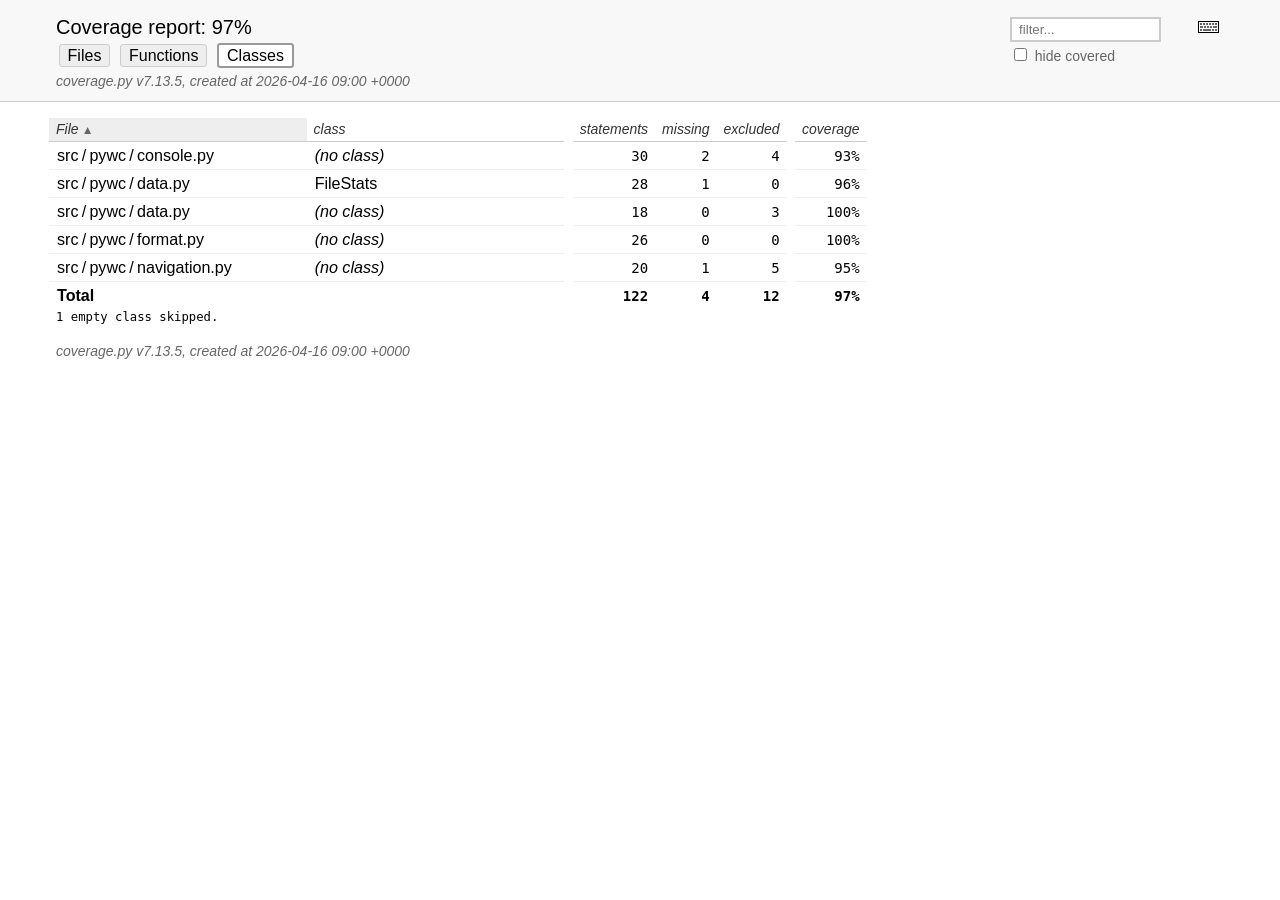
==== htmlcov/class_index.html @ 38b7a9e4 "Update coverage data" ====
<!DOCTYPE html>
<html lang="en">
<head>
    <meta http-equiv="Content-Type" content="text/html; charset=utf-8">
    <title>Coverage report</title>
    <link rel="icon" sizes="32x32" href="favicon_32_cb_c827f16f.png">
    <link rel="stylesheet" href="style_cb_9ff733b0.css" type="text/css">
    <script src="coverage_html_cb_dd2e7eb5.js" defer></script>
</head>
<body class="indexfile">
<header>
    <div class="content">
        <h1>Coverage report:
            <span class="pc_cov">97%</span>
        </h1>
        <aside id="help_panel_wrapper">
            <input id="help_panel_state" type="checkbox">
            <label for="help_panel_state">
                <img id="keyboard_icon" src="keybd_closed_cb_900cfef5.png" alt="Show/hide keyboard shortcuts">
            </label>
            <div id="help_panel">
                <p class="legend">Shortcuts on this page</p>
                <div class="keyhelp">
                    <p>
                        <kbd>f</kbd>
                        <kbd>n</kbd>
                        <kbd>s</kbd>
                        <kbd>m</kbd>
                        <kbd>x</kbd>
                        <kbd>c</kbd>
                        &nbsp; change column sorting
                    </p>
                    <p>
                        <kbd>[</kbd>
                        <kbd>]</kbd>
                        &nbsp; prev/next file
                    </p>
                    <p>
                        <kbd>?</kbd> &nbsp; show/hide this help
                    </p>
                </div>
            </div>
        </aside>
        <form id="filter_container">
            <input id="filter" type="text" value="" placeholder="filter...">
            <div>
                <input id="hide100" type="checkbox" >
                <label for="hide100">hide covered</label>
            </div>
        </form>
        <h2>
                <a class="button" href="index.html">Files</a>
                <a class="button" href="function_index.html">Functions</a>
                <a class="button current">Classes</a>
        </h2>
        <p class="text">
            <a class="nav" href="https://coverage.readthedocs.io/en/7.13.5">coverage.py v7.13.5</a>,
            created at 2026-04-16 09:00 +0000
        </p>
    </div>
</header>
<main id="index">
    <table class="index" data-sortable>
        <thead>
            <tr class="tablehead" title="Click to sort">
                <th id="file" class="name" aria-sort="none" data-shortcut="f">File<span class="arrows"></span></th>
                <th id="region" class="name" aria-sort="none" data-default-sort-order="ascending" data-shortcut="n">class<span class="arrows"></span></th>
                <th class="spacer">&nbsp;</th>
                <th id="statements" aria-sort="none" data-default-sort-order="descending" data-shortcut="s">statements<span class="arrows"></span></th>
                <th id="missing" aria-sort="none" data-default-sort-order="descending" data-shortcut="m">missing<span class="arrows"></span></th>
                <th id="excluded" aria-sort="none" data-default-sort-order="descending" data-shortcut="x">excluded<span class="arrows"></span></th>
                <th class="spacer">&nbsp;</th>
                <th id="coverage" aria-sort="none" data-shortcut="c">coverage<span class="arrows"></span></th>
            </tr>
        </thead>
        <tbody>
            <tr class="region">
                <td class="name"><a href="z_24afd3cdbc6e132b_console_py.html">src&#8201;/&#8201;pywc&#8201;/&#8201;console.py</a></td>
                <td class="name"><a href="z_24afd3cdbc6e132b_console_py.html"><data value=''><span class='no-noun'>(no class)</span></data></a></td>
                <td class="spacer">&nbsp;</td>
                <td>30</td>
                <td>2</td>
                <td>4</td>
                <td class="spacer">&nbsp;</td>
                <td data-ratio="28 30">93%</td>
            </tr>
            <tr class="region">
                <td class="name"><a href="z_24afd3cdbc6e132b_data_py.html#t35">src&#8201;/&#8201;pywc&#8201;/&#8201;data.py</a></td>
                <td class="name"><a href="z_24afd3cdbc6e132b_data_py.html#t35"><data value='FileStats'>FileStats</data></a></td>
                <td class="spacer">&nbsp;</td>
                <td>28</td>
                <td>1</td>
                <td>0</td>
                <td class="spacer">&nbsp;</td>
                <td data-ratio="27 28">96%</td>
            </tr>
            <tr class="region">
                <td class="name"><a href="z_24afd3cdbc6e132b_data_py.html">src&#8201;/&#8201;pywc&#8201;/&#8201;data.py</a></td>
                <td class="name"><a href="z_24afd3cdbc6e132b_data_py.html"><data value=''><span class='no-noun'>(no class)</span></data></a></td>
                <td class="spacer">&nbsp;</td>
                <td>18</td>
                <td>0</td>
                <td>3</td>
                <td class="spacer">&nbsp;</td>
                <td data-ratio="18 18">100%</td>
            </tr>
            <tr class="region">
                <td class="name"><a href="z_24afd3cdbc6e132b_format_py.html">src&#8201;/&#8201;pywc&#8201;/&#8201;format.py</a></td>
                <td class="name"><a href="z_24afd3cdbc6e132b_format_py.html"><data value=''><span class='no-noun'>(no class)</span></data></a></td>
                <td class="spacer">&nbsp;</td>
                <td>26</td>
                <td>0</td>
                <td>0</td>
                <td class="spacer">&nbsp;</td>
                <td data-ratio="26 26">100%</td>
            </tr>
            <tr class="region">
                <td class="name"><a href="z_24afd3cdbc6e132b_navigation_py.html">src&#8201;/&#8201;pywc&#8201;/&#8201;navigation.py</a></td>
                <td class="name"><a href="z_24afd3cdbc6e132b_navigation_py.html"><data value=''><span class='no-noun'>(no class)</span></data></a></td>
                <td class="spacer">&nbsp;</td>
                <td>20</td>
                <td>1</td>
                <td>5</td>
                <td class="spacer">&nbsp;</td>
                <td data-ratio="19 20">95%</td>
            </tr>
        </tbody>
        <tfoot>
            <tr class="total">
                <td class="name">Total</td>
                <td class="name">&nbsp;</td>
                <td class="spacer">&nbsp;</td>
                <td>122</td>
                <td>4</td>
                <td>12</td>
                <td class="spacer">&nbsp;</td>
                <td data-ratio="118 122">97%</td>
            </tr>
        </tfoot>
    </table>
    <p id="no_rows">
        No items found using the specified filter.
    </p>
        <p>1 empty class skipped.</p>
</main>
<footer>
    <div class="content">
        <p>
            <a class="nav" href="https://coverage.readthedocs.io/en/7.13.5">coverage.py v7.13.5</a>,
            created at 2026-04-16 09:00 +0000
        </p>
    </div>
    <aside class="hidden">
        <a id="prevFileLink" class="nav" href=""></a>
        <a id="nextFileLink" class="nav" href=""></a>
        <button type="button" class="button_prev_file" data-shortcut="["></button>
        <button type="button" class="button_next_file" data-shortcut="]"></button>
        <button type="button" class="button_show_hide_help" data-shortcut="?"></button>
    </aside>
</footer>
</body>
</html>
---- htmlcov/style_cb_9ff733b0.css ----
@charset "UTF-8";
/* Licensed under the Apache License: http://www.apache.org/licenses/LICENSE-2.0 */
/* For details: https://github.com/coveragepy/coveragepy/blob/main/NOTICE.txt */
/* Don't edit this .css file. Edit the .scss file instead! */
html, body, h1, h2, h3, p, table, td, th { margin: 0; padding: 0; border: 0; font-weight: inherit; font-style: inherit; font-size: 100%; font-family: inherit; vertical-align: baseline; }

body { font-family: -apple-system, BlinkMacSystemFont, "Segoe UI", Roboto, Ubuntu, Cantarell, "Helvetica Neue", sans-serif; font-size: 1em; background: #fff; color: #000; }

@media (prefers-color-scheme: dark) { body { background: #1e1e1e; } }

@media (prefers-color-scheme: dark) { body { color: #eee; } }

html > body { font-size: 16px; }

a:active, a:focus { outline: 2px dashed #007acc; }

p { font-size: .875em; line-height: 1.4em; }

table { border-collapse: collapse; }

td { vertical-align: top; }

table tr.hidden { display: none !important; }

p#no_rows { display: none; font-size: 1.15em; font-family: -apple-system, BlinkMacSystemFont, "Segoe UI", Roboto, Ubuntu, Cantarell, "Helvetica Neue", sans-serif; }

a.nav { text-decoration: none; color: inherit; }

a.nav:hover { text-decoration: underline; color: inherit; }

.hidden { display: none; }

header { background: #f8f8f8; width: 100%; z-index: 2; border-bottom: 1px solid #ccc; }

@media (prefers-color-scheme: dark) { header { background: black; } }

@media (prefers-color-scheme: dark) { header { border-color: #333; } }

header .content { padding: 1rem 3.5rem; }

header h2 { margin-top: .5em; font-size: 1em; }

header h2 a.button { font-family: inherit; font-size: inherit; border: 1px solid; border-radius: .2em; background: #eee; color: inherit; text-decoration: none; padding: .1em .5em; margin: 1px calc(.1em + 1px); cursor: pointer; border-color: #ccc; }

@media (prefers-color-scheme: dark) { header h2 a.button { background: #333; } }

@media (prefers-color-scheme: dark) { header h2 a.button { border-color: #444; } }

header h2 a.button.current { border: 2px solid; background: #fff; border-color: #999; cursor: default; }

@media (prefers-color-scheme: dark) { header h2 a.button.current { background: #1e1e1e; } }

@media (prefers-color-scheme: dark) { header h2 a.button.current { border-color: #777; } }

header p.text { margin: .5em 0 -.5em; color: #666; font-style: italic; }

@media (prefers-color-scheme: dark) { header p.text { color: #aaa; } }

header.sticky { position: fixed; left: 0; right: 0; height: 2.5em; }

header.sticky .text { display: none; }

header.sticky h1, header.sticky h2 { font-size: 1em; margin-top: 0; display: inline-block; }

header.sticky .content { padding: 0.5rem 3.5rem; }

header.sticky .content p { font-size: 1em; }

header.sticky ~ #source { padding-top: 6.5em; }

main { position: relative; z-index: 1; }

footer { margin: 1rem 3.5rem; }

footer .content { padding: 0; color: #666; font-style: italic; }

@media (prefers-color-scheme: dark) { footer .content { color: #aaa; } }

#index { margin: 1rem 0 0 3.5rem; }

h1 { font-size: 1.25em; display: inline-block; }

#filter_container { float: right; margin: 0 2em 0 0; line-height: 1.66em; }

#filter_container #filter { width: 10em; padding: 0.2em 0.5em; border: 2px solid #ccc; background: #fff; color: #000; }

@media (prefers-color-scheme: dark) { #filter_container #filter { border-color: #444; } }

@media (prefers-color-scheme: dark) { #filter_container #filter { background: #1e1e1e; } }

@media (prefers-color-scheme: dark) { #filter_container #filter { color: #eee; } }

#filter_container #filter:focus { border-color: #007acc; }

#filter_container :disabled ~ label { color: #ccc; }

@media (prefers-color-scheme: dark) { #filter_container :disabled ~ label { color: #444; } }

#filter_container label { font-size: .875em; color: #666; }

@media (prefers-color-scheme: dark) { #filter_container label { color: #aaa; } }

header button { font-family: inherit; font-size: inherit; border: 1px solid; border-radius: .2em; background: #eee; color: inherit; text-decoration: none; padding: .1em .5em; margin: 1px calc(.1em + 1px); cursor: pointer; border-color: #ccc; }

@media (prefers-color-scheme: dark) { header button { background: #333; } }

@media (prefers-color-scheme: dark) { header button { border-color: #444; } }

header button:active, header button:focus { outline: 2px dashed #007acc; }

header button.run { background: #eeffee; }

@media (prefers-color-scheme: dark) { header button.run { background: #373d29; } }

header button.run.show_run { background: #dfd; border: 2px solid #00dd00; margin: 0 .1em; }

@media (prefers-color-scheme: dark) { header button.run.show_run { background: #373d29; } }

header button.mis { background: #ffeeee; }

@media (prefers-color-scheme: dark) { header button.mis { background: #4b1818; } }

header button.mis.show_mis { background: #fdd; border: 2px solid #ff0000; margin: 0 .1em; }

@media (prefers-color-scheme: dark) { header button.mis.show_mis { background: #4b1818; } }

header button.exc { background: #f7f7f7; }

@media (prefers-color-scheme: dark) { header button.exc { background: #333; } }

header button.exc.show_exc { background: #eee; border: 2px solid #808080; margin: 0 .1em; }

@media (prefers-color-scheme: dark) { header button.exc.show_exc { background: #333; } }

header button.par { background: #ffffd5; }

@media (prefers-color-scheme: dark) { header button.par { background: #650; } }

header button.par.show_par { background: #ffa; border: 2px solid #bbbb00; margin: 0 .1em; }

@media (prefers-color-scheme: dark) { header button.par.show_par { background: #650; } }

#help_panel, #source p .annotate.long { display: none; position: absolute; z-index: 999; background: #ffffcc; border: 1px solid #888; border-radius: .2em; color: #333; padding: .25em .5em; }

#source p .annotate.long { white-space: normal; float: right; top: 1.75em; right: 1em; height: auto; }

#help_panel_wrapper { float: right; position: relative; }

#keyboard_icon { margin: 5px; }

#help_panel_state { display: none; }

#help_panel { top: 25px; right: 0; padding: .75em; border: 1px solid #883; color: #333; }

#help_panel .keyhelp p { margin-top: .75em; }

#help_panel .legend { font-style: italic; margin-bottom: 1em; }

.indexfile #help_panel { width: 25em; }

.pyfile #help_panel { width: 18em; }

#help_panel_state:checked ~ #help_panel { display: block; }

kbd { border: 1px solid black; border-color: #888 #333 #333 #888; padding: .1em .35em; font-family: SFMono-Regular, Menlo, Monaco, Consolas, monospace; font-weight: bold; background: #eee; border-radius: 3px; }

#source { padding: 1em 0 1em 3.5rem; font-family: SFMono-Regular, Menlo, Monaco, Consolas, monospace; }

#source p { position: relative; white-space: pre; }

#source p * { box-sizing: border-box; }

#source p .n { float: left; text-align: right; width: 3.5rem; box-sizing: border-box; margin-left: -3.5rem; padding-right: 1em; color: #999; user-select: none; }

@media (prefers-color-scheme: dark) { #source p .n { color: #777; } }

#source p .n.highlight { background: #ffdd00; }

#source p .n a { scroll-margin-top: 6em; text-decoration: none; color: #999; }

@media (prefers-color-scheme: dark) { #source p .n a { color: #777; } }

#source p .n a:hover { text-decoration: underline; color: #999; }

@media (prefers-color-scheme: dark) { #source p .n a:hover { color: #777; } }

#source p .t { display: inline-block; width: 100%; box-sizing: border-box; margin-left: -.5em; padding-left: 0.3em; border-left: 0.2em solid #fff; }

@media (prefers-color-scheme: dark) { #source p .t { border-color: #1e1e1e; } }

#source p .t:hover { background: #f2f2f2; }

@media (prefers-color-scheme: dark) { #source p .t:hover { background: #282828; } }

#source p .t:hover ~ .r .annotate.long { display: block; }

#source p .t .com { color: #008000; font-style: italic; line-height: 1px; }

@media (prefers-color-scheme: dark) { #source p .t .com { color: #6a9955; } }

#source p .t .key { font-weight: bold; line-height: 1px; }

#source p .t .str, #source p .t .fst { color: #0451a5; }

@media (prefers-color-scheme: dark) { #source p .t .str, #source p .t .fst { color: #9cdcfe; } }

#source p.mis .t { border-left: 0.2em solid #ff0000; }

#source p.mis.show_mis .t { background: #fdd; }

@media (prefers-color-scheme: dark) { #source p.mis.show_mis .t { background: #4b1818; } }

#source p.mis.show_mis .t:hover { background: #f2d2d2; }

@media (prefers-color-scheme: dark) { #source p.mis.show_mis .t:hover { background: #532323; } }

#source p.mis.mis2 .t { border-left: 0.2em dotted #ff0000; }

#source p.mis.mis2.show_mis .t { background: #ffeeee; }

@media (prefers-color-scheme: dark) { #source p.mis.mis2.show_mis .t { background: #351b1b; } }

#source p.mis.mis2.show_mis .t:hover { background: #f2d2d2; }

@media (prefers-color-scheme: dark) { #source p.mis.mis2.show_mis .t:hover { background: #532323; } }

#source p.run .t { border-left: 0.2em solid #00dd00; }

#source p.run.show_run .t { background: #dfd; }

@media (prefers-color-scheme: dark) { #source p.run.show_run .t { background: #373d29; } }

#source p.run.show_run .t:hover { background: #d2f2d2; }

@media (prefers-color-scheme: dark) { #source p.run.show_run .t:hover { background: #404633; } }

#source p.run.run2 .t { border-left: 0.2em dotted #00dd00; }

#source p.run.run2.show_run .t { background: #eeffee; }

@media (prefers-color-scheme: dark) { #source p.run.run2.show_run .t { background: #2b2e24; } }

#source p.run.run2.show_run .t:hover { background: #d2f2d2; }

@media (prefers-color-scheme: dark) { #source p.run.run2.show_run .t:hover { background: #404633; } }

#source p.exc .t { border-left: 0.2em solid #808080; }

#source p.exc.show_exc .t { background: #eee; }

@media (prefers-color-scheme: dark) { #source p.exc.show_exc .t { background: #333; } }

#source p.exc.show_exc .t:hover { background: #e2e2e2; }

@media (prefers-color-scheme: dark) { #source p.exc.show_exc .t:hover { background: #3c3c3c; } }

#source p.exc.exc2 .t { border-left: 0.2em dotted #808080; }

#source p.exc.exc2.show_exc .t { background: #f7f7f7; }

@media (prefers-color-scheme: dark) { #source p.exc.exc2.show_exc .t { background: #292929; } }

#source p.exc.exc2.show_exc .t:hover { background: #e2e2e2; }

@media (prefers-color-scheme: dark) { #source p.exc.exc2.show_exc .t:hover { background: #3c3c3c; } }

#source p.par .t { border-left: 0.2em solid #bbbb00; }

#source p.par.show_par .t { background: #ffa; }

@media (prefers-color-scheme: dark) { #source p.par.show_par .t { background: #650; } }

#source p.par.show_par .t:hover { background: #f2f2a2; }

@media (prefers-color-scheme: dark) { #source p.par.show_par .t:hover { background: #6d5d0c; } }

#source p.par.par2 .t { border-left: 0.2em dotted #bbbb00; }

#source p.par.par2.show_par .t { background: #ffffd5; }

@media (prefers-color-scheme: dark) { #source p.par.par2.show_par .t { background: #423a0f; } }

#source p.par.par2.show_par .t:hover { background: #f2f2a2; }

@media (prefers-color-scheme: dark) { #source p.par.par2.show_par .t:hover { background: #6d5d0c; } }

#source p .r { position: absolute; top: 0; right: 2.5em; font-family: -apple-system, BlinkMacSystemFont, "Segoe UI", Roboto, Ubuntu, Cantarell, "Helvetica Neue", sans-serif; }

#source p .annotate { font-family: -apple-system, BlinkMacSystemFont, "Segoe UI", Roboto, Ubuntu, Cantarell, "Helvetica Neue", sans-serif; color: #666; padding-right: .5em; }

@media (prefers-color-scheme: dark) { #source p .annotate { color: #ddd; } }

#source p .annotate.short:hover ~ .long { display: block; }

#source p .annotate.long { width: 30em; right: 2.5em; }

#source p input { display: none; }

#source p input ~ .r label.ctx { cursor: pointer; border-radius: .25em; }

#source p input ~ .r label.ctx::before { content: "▶ "; }

#source p input ~ .r label.ctx:hover { background: #e8f4ff; color: #666; }

@media (prefers-color-scheme: dark) { #source p input ~ .r label.ctx:hover { background: #0f3a42; } }

@media (prefers-color-scheme: dark) { #source p input ~ .r label.ctx:hover { color: #aaa; } }

#source p input:checked ~ .r label.ctx { background: #d0e8ff; color: #666; border-radius: .75em .75em 0 0; padding: 0 .5em; margin: -.25em 0; }

@media (prefers-color-scheme: dark) { #source p input:checked ~ .r label.ctx { background: #056; } }

@media (prefers-color-scheme: dark) { #source p input:checked ~ .r label.ctx { color: #aaa; } }

#source p input:checked ~ .r label.ctx::before { content: "▼ "; }

#source p input:checked ~ .ctxs { padding: .25em .5em; overflow-y: scroll; max-height: 10.5em; }

#source p label.ctx { color: #999; display: inline-block; padding: 0 .5em; font-size: .8333em; }

@media (prefers-color-scheme: dark) { #source p label.ctx { color: #777; } }

#source p .ctxs { display: block; max-height: 0; overflow-y: hidden; transition: all .2s; padding: 0 .5em; font-family: -apple-system, BlinkMacSystemFont, "Segoe UI", Roboto, Ubuntu, Cantarell, "Helvetica Neue", sans-serif; white-space: nowrap; background: #d0e8ff; border-radius: .25em; margin-right: 1.75em; text-align: right; }

@media (prefers-color-scheme: dark) { #source p .ctxs { background: #056; } }

#index { font-family: SFMono-Regular, Menlo, Monaco, Consolas, monospace; font-size: 0.875em; }

#index table.index { margin-left: -.5em; }

#index td, #index th { text-align: right; vertical-align: baseline; padding: .25em .5em; border-bottom: 1px solid #eee; }

@media (prefers-color-scheme: dark) { #index td, #index th { border-color: #333; } }

#index td.name, #index th.name { text-align: left; width: auto; font-family: -apple-system, BlinkMacSystemFont, "Segoe UI", Roboto, Ubuntu, Cantarell, "Helvetica Neue", sans-serif; min-width: 15em; }

#index td.left, #index th.left { text-align: left; }

#index td.spacer, #index th.spacer { border: none; padding: 0; }

#index td.spacer:hover, #index th.spacer:hover { background: inherit; }

#index th { font-family: -apple-system, BlinkMacSystemFont, "Segoe UI", Roboto, Ubuntu, Cantarell, "Helvetica Neue", sans-serif; font-style: italic; color: #333; border-color: #ccc; cursor: pointer; }

@media (prefers-color-scheme: dark) { #index th { color: #ddd; } }

@media (prefers-color-scheme: dark) { #index th { border-color: #444; } }

#index th:hover { background: #eee; }

@media (prefers-color-scheme: dark) { #index th:hover { background: #333; } }

#index th .arrows { color: #666; font-size: 85%; font-family: sans-serif; font-style: normal; pointer-events: none; }

#index th[aria-sort="ascending"], #index th[aria-sort="descending"] { white-space: nowrap; background: #eee; padding-left: .5em; }

@media (prefers-color-scheme: dark) { #index th[aria-sort="ascending"], #index th[aria-sort="descending"] { background: #333; } }

#index th[aria-sort="ascending"] .arrows::after { content: " ▲"; }

#index th[aria-sort="descending"] .arrows::after { content: " ▼"; }

#index tr.grouphead th { cursor: default; font-style: normal; border-color: #999; }

@media (prefers-color-scheme: dark) { #index tr.grouphead th { border-color: #777; } }

#index td.name { font-size: 1.15em; }

#index td.name a { text-decoration: none; color: inherit; }

#index td.name .no-noun { font-style: italic; }

#index tr.total td, #index tr.total_dynamic td { font-weight: bold; border-bottom: none; }

#index tr.region:hover { background: #eee; }

@media (prefers-color-scheme: dark) { #index tr.region:hover { background: #333; } }

#index tr.region:hover td.name { text-decoration: underline; color: inherit; }

#scroll_marker { position: fixed; z-index: 3; right: 0; top: 0; width: 16px; height: 100%; background: #fff; border-left: 1px solid #eee; will-change: transform; }

@media (prefers-color-scheme: dark) { #scroll_marker { background: #1e1e1e; } }

@media (prefers-color-scheme: dark) { #scroll_marker { border-color: #333; } }

#scroll_marker .marker { background: #ccc; position: absolute; min-height: 3px; width: 100%; }

@media (prefers-color-scheme: dark) { #scroll_marker .marker { background: #444; } }
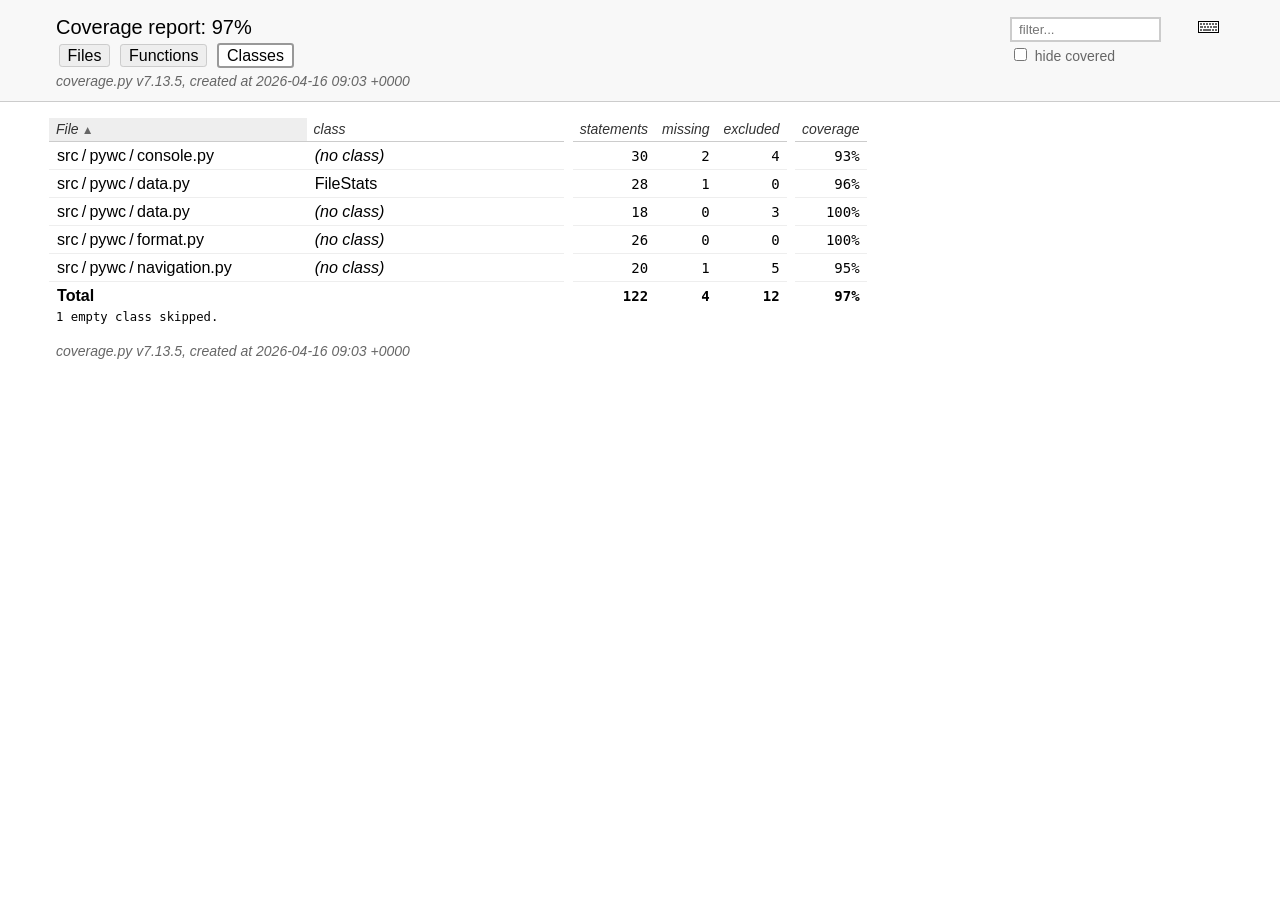
==== commit 6dac04f9: "Update coverage data" ====
--- a/htmlcov/class_index.html
+++ b/htmlcov/class_index.html
@@ -55,7 +55,7 @@
         </h2>
         <p class="text">
             <a class="nav" href="https://coverage.readthedocs.io/en/7.13.5">coverage.py v7.13.5</a>,
-            created at 2026-04-16 09:00 +0000
+            created at 2026-04-16 09:03 +0000
         </p>
     </div>
 </header>
@@ -147,7 +147,7 @@
     <div class="content">
         <p>
             <a class="nav" href="https://coverage.readthedocs.io/en/7.13.5">coverage.py v7.13.5</a>,
-            created at 2026-04-16 09:00 +0000
+            created at 2026-04-16 09:03 +0000
         </p>
     </div>
     <aside class="hidden">
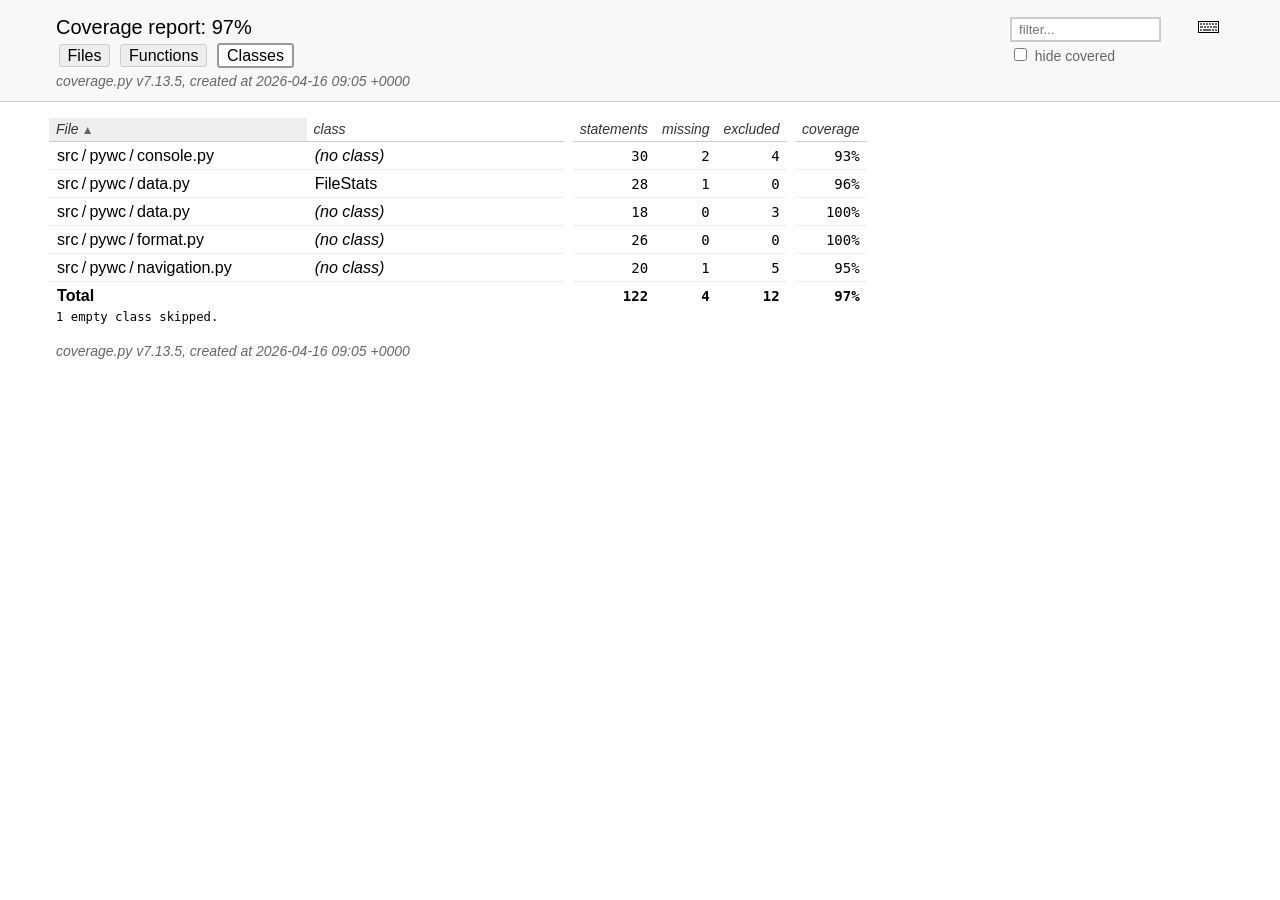
==== commit 69abc74f: "Update coverage data" ====
--- a/htmlcov/class_index.html
+++ b/htmlcov/class_index.html
@@ -55,7 +55,7 @@
         </h2>
         <p class="text">
             <a class="nav" href="https://coverage.readthedocs.io/en/7.13.5">coverage.py v7.13.5</a>,
-            created at 2026-04-16 09:03 +0000
+            created at 2026-04-16 09:05 +0000
         </p>
     </div>
 </header>
@@ -147,7 +147,7 @@
     <div class="content">
         <p>
             <a class="nav" href="https://coverage.readthedocs.io/en/7.13.5">coverage.py v7.13.5</a>,
-            created at 2026-04-16 09:03 +0000
+            created at 2026-04-16 09:05 +0000
         </p>
     </div>
     <aside class="hidden">
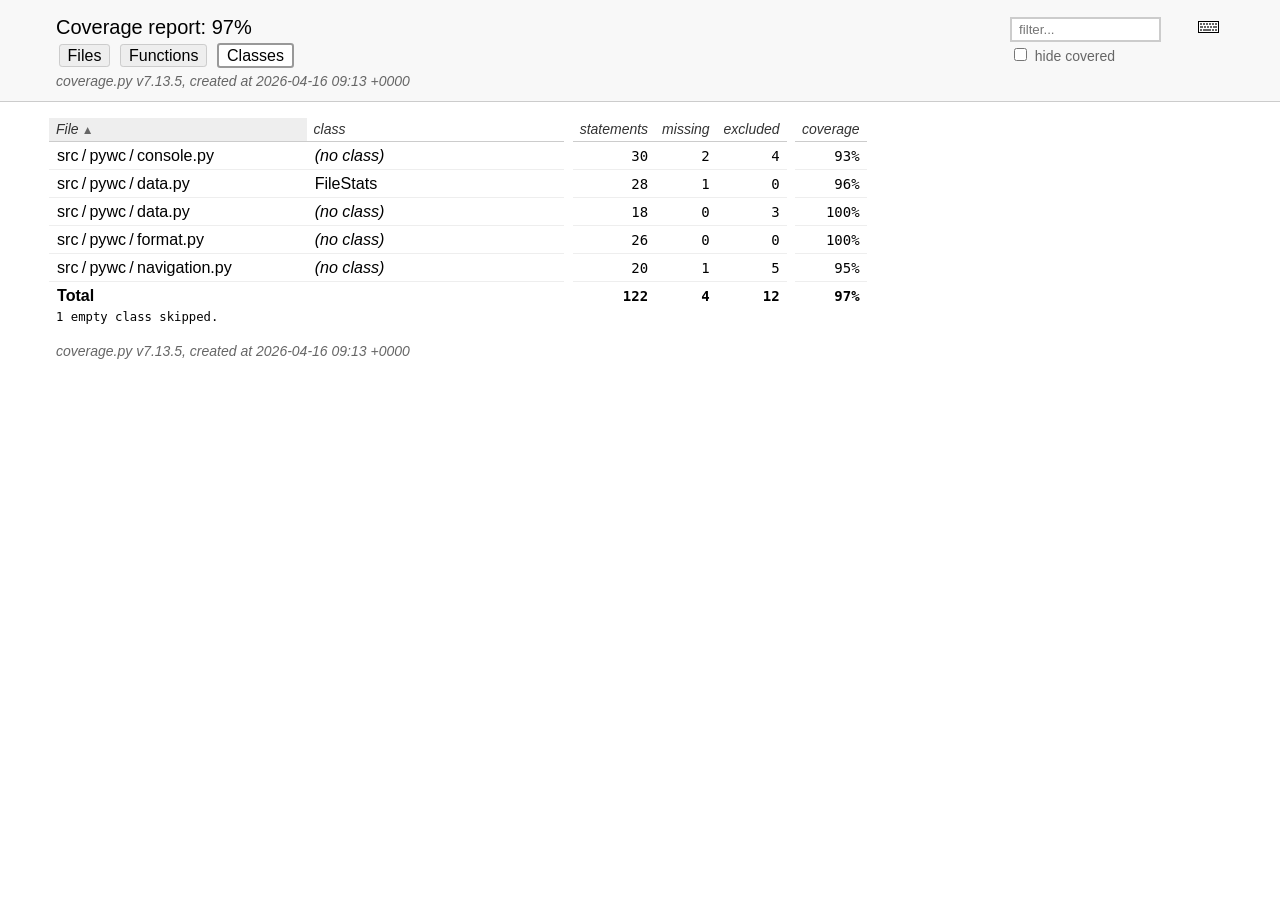
==== commit ef9548b6: "Update coverage data" ====
--- a/htmlcov/class_index.html
+++ b/htmlcov/class_index.html
@@ -55,7 +55,7 @@
         </h2>
         <p class="text">
             <a class="nav" href="https://coverage.readthedocs.io/en/7.13.5">coverage.py v7.13.5</a>,
-            created at 2026-04-16 09:05 +0000
+            created at 2026-04-16 09:13 +0000
         </p>
     </div>
 </header>
@@ -147,7 +147,7 @@
     <div class="content">
         <p>
             <a class="nav" href="https://coverage.readthedocs.io/en/7.13.5">coverage.py v7.13.5</a>,
-            created at 2026-04-16 09:05 +0000
+            created at 2026-04-16 09:13 +0000
         </p>
     </div>
     <aside class="hidden">
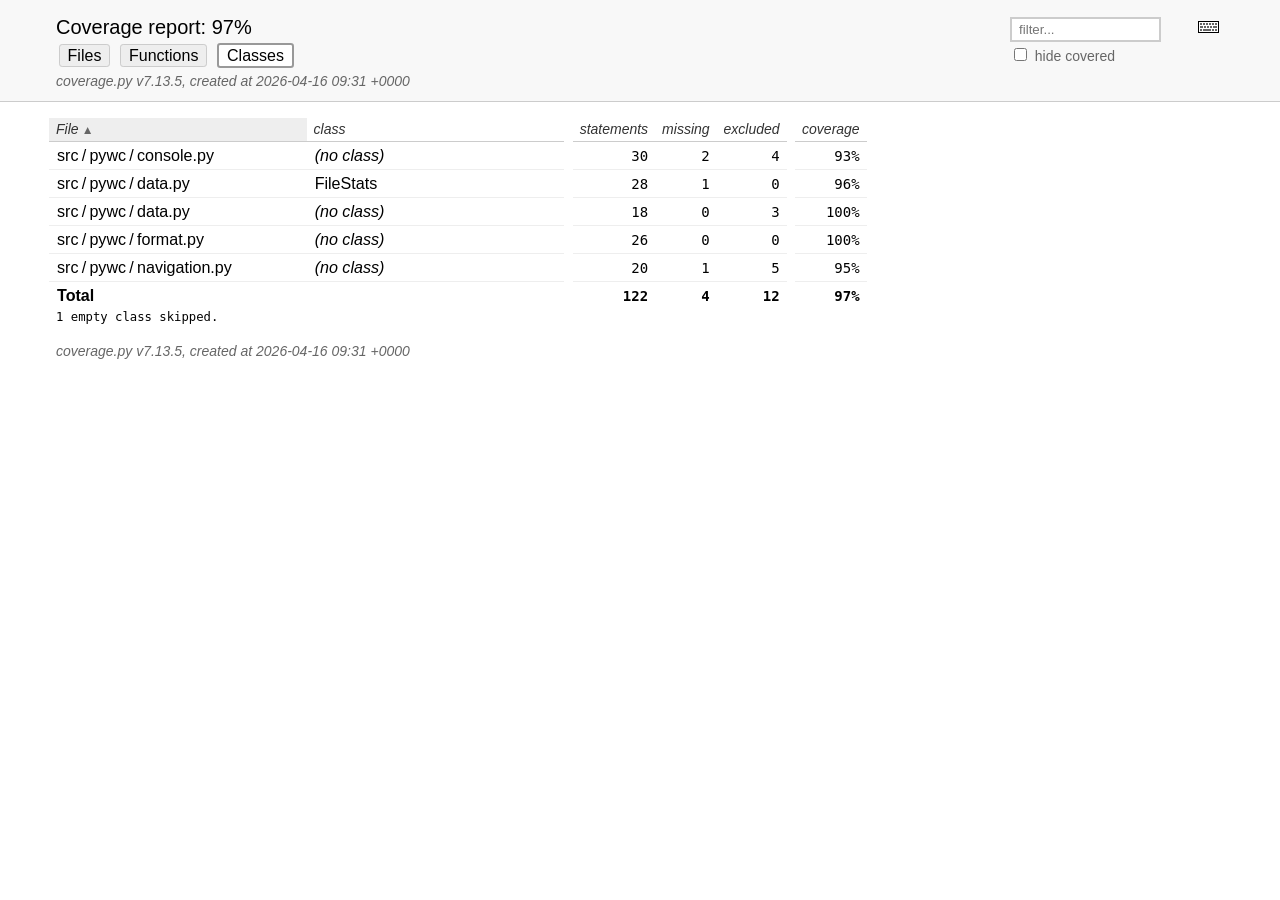
==== commit 56c5d208: "Update coverage data" ====
--- a/htmlcov/class_index.html
+++ b/htmlcov/class_index.html
@@ -55,7 +55,7 @@
         </h2>
         <p class="text">
             <a class="nav" href="https://coverage.readthedocs.io/en/7.13.5">coverage.py v7.13.5</a>,
-            created at 2026-04-16 09:13 +0000
+            created at 2026-04-16 09:31 +0000
         </p>
     </div>
 </header>
@@ -147,7 +147,7 @@
     <div class="content">
         <p>
             <a class="nav" href="https://coverage.readthedocs.io/en/7.13.5">coverage.py v7.13.5</a>,
-            created at 2026-04-16 09:13 +0000
+            created at 2026-04-16 09:31 +0000
         </p>
     </div>
     <aside class="hidden">
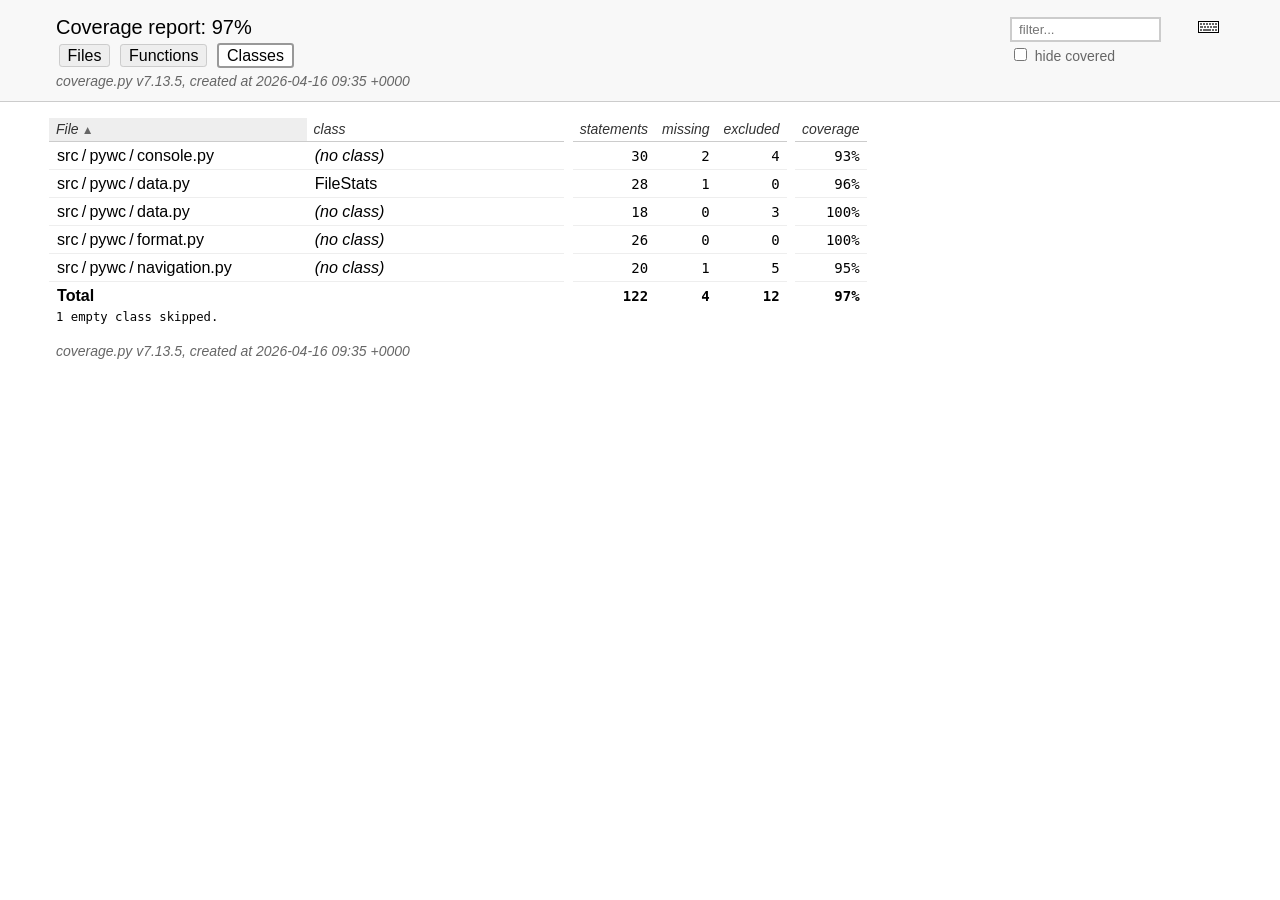
==== commit 43de5e91: "Update coverage data" ====
--- a/htmlcov/class_index.html
+++ b/htmlcov/class_index.html
@@ -55,7 +55,7 @@
         </h2>
         <p class="text">
             <a class="nav" href="https://coverage.readthedocs.io/en/7.13.5">coverage.py v7.13.5</a>,
-            created at 2026-04-16 09:31 +0000
+            created at 2026-04-16 09:35 +0000
         </p>
     </div>
 </header>
@@ -147,7 +147,7 @@
     <div class="content">
         <p>
             <a class="nav" href="https://coverage.readthedocs.io/en/7.13.5">coverage.py v7.13.5</a>,
-            created at 2026-04-16 09:31 +0000
+            created at 2026-04-16 09:35 +0000
         </p>
     </div>
     <aside class="hidden">
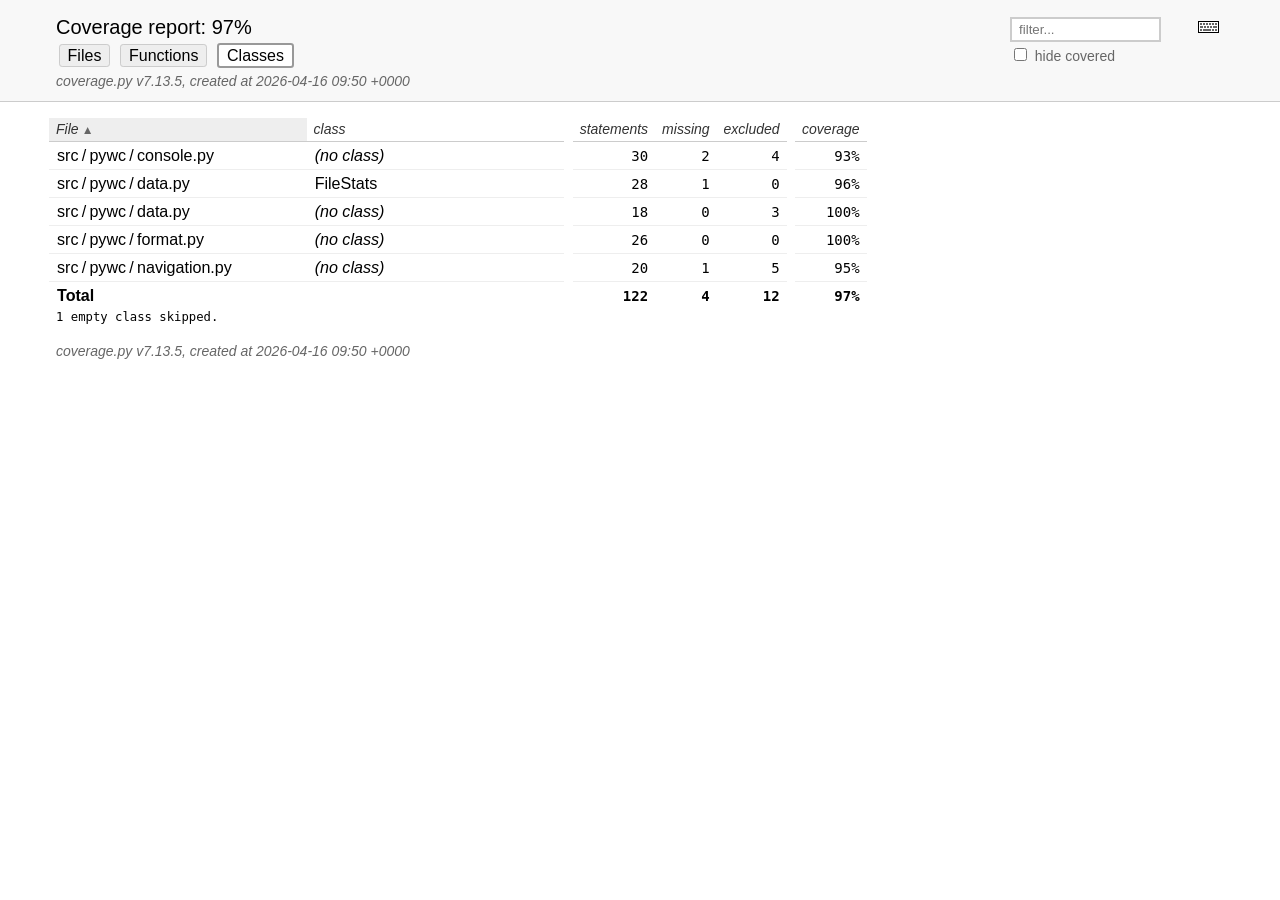
==== commit 6c8ad079: "Update coverage data" ====
--- a/htmlcov/class_index.html
+++ b/htmlcov/class_index.html
@@ -55,7 +55,7 @@
         </h2>
         <p class="text">
             <a class="nav" href="https://coverage.readthedocs.io/en/7.13.5">coverage.py v7.13.5</a>,
-            created at 2026-04-16 09:35 +0000
+            created at 2026-04-16 09:50 +0000
         </p>
     </div>
 </header>
@@ -147,7 +147,7 @@
     <div class="content">
         <p>
             <a class="nav" href="https://coverage.readthedocs.io/en/7.13.5">coverage.py v7.13.5</a>,
-            created at 2026-04-16 09:35 +0000
+            created at 2026-04-16 09:50 +0000
         </p>
     </div>
     <aside class="hidden">
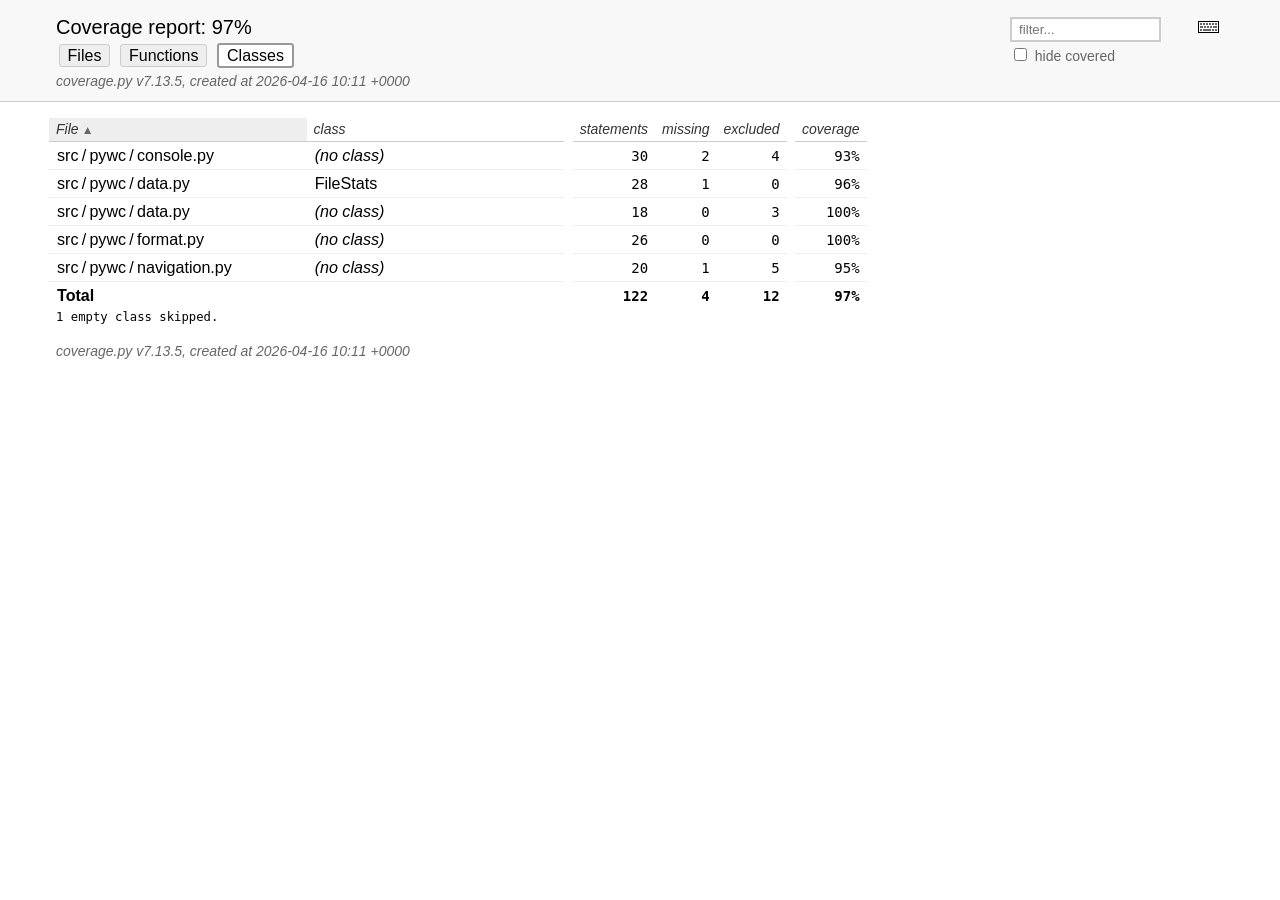
==== commit b5d35169: "Update coverage data" ====
--- a/htmlcov/class_index.html
+++ b/htmlcov/class_index.html
@@ -55,7 +55,7 @@
         </h2>
         <p class="text">
             <a class="nav" href="https://coverage.readthedocs.io/en/7.13.5">coverage.py v7.13.5</a>,
-            created at 2026-04-16 09:50 +0000
+            created at 2026-04-16 10:11 +0000
         </p>
     </div>
 </header>
@@ -147,7 +147,7 @@
     <div class="content">
         <p>
             <a class="nav" href="https://coverage.readthedocs.io/en/7.13.5">coverage.py v7.13.5</a>,
-            created at 2026-04-16 09:50 +0000
+            created at 2026-04-16 10:11 +0000
         </p>
     </div>
     <aside class="hidden">
